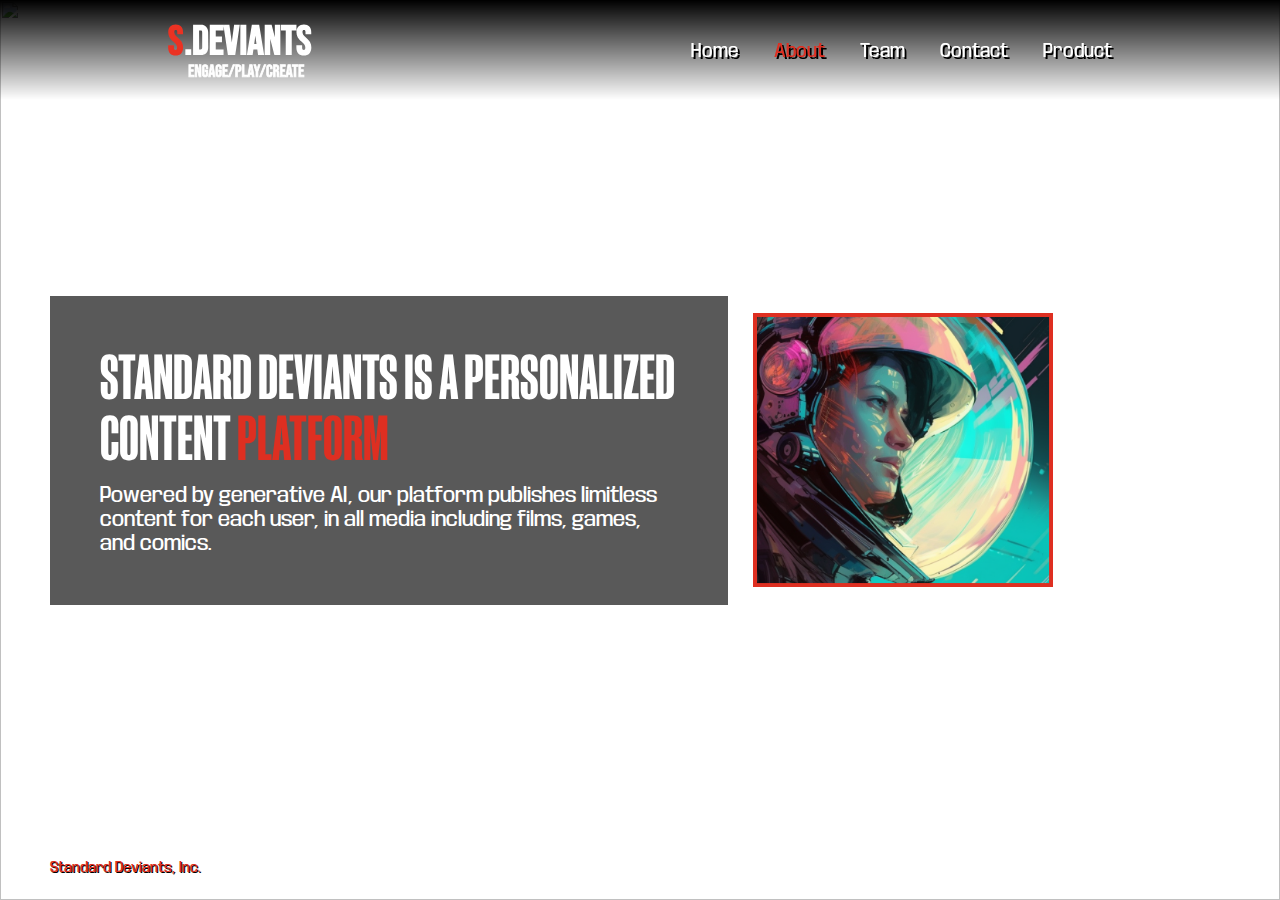
==== about.html @ a0bfe909 "first commit" ====
<!DOCTYPE html>
<html lang="en">
  <head>
    <meta charset="UTF-8" />
    <meta name="viewport" content="width=device-width, initial-scale=1.0" />
    <title>SDEVIANTS | About</title>
    <link
      rel="stylesheet"
      href="https://fonts.googleapis.com/css2?family=Material+Symbols+Outlined:opsz,wght,FILL,GRAD@20..48,100..700,0..1,-50..200"
    />
    <link rel="stylesheet" href="css/style.css" />
  </head>
  <body>
    <main class="sdeviants">
      <section class="about-section">
        <header>
          <div class="box">
            <div class="header-content">
              <a href="index.html"
                ><img src="/assets/img/logo-1.svg" alt=""
              /></a>
              <div class="header-right">
                <a href="index.html">Home</a>
                <a href="about.html" class="active-link">About</a>
                <a href="team.html">Team</a>
                <a href="contact.html">Contact</a>
                <a href="product.html">Product</a>
              </div>
              <div class="header-right-mob">
                <div class="open-header">
                  <span class="material-symbols-outlined"> menu </span>
                </div>
              </div>
            </div>
          </div>
        </header>
        <div class="header-mob">
          <div class="box">
            <div class="header-mob-head">
              <a href="index.html"
                ><img src="/assets/img/logo-1.svg" alt=""
              /></a>
              <div class="close-header">
                <span class="material-symbols-outlined"> close </span>
              </div>
            </div>
            <div class="header-mob-body">
              <a href="index.html">Home</a>
              <a href="about.html" class="active-link">About</a>
              <a href="team.html">Team</a>
              <a href="contact.html">Contact</a>
              <a href="product.html">Product</a>
            </div>
          </div>
        </div>
        <img class="about-bg" src="assets/img/about-bg.png" alt="" />
        <div class="box">
          <div class="about-content">
            <div class="about-grid">
              <div class="about-grid-left">
                <h2 class="manuka">
                  STANDARD DEVIANTS IS A PERSONALIZED CONTENT
                  <span class="manuka">PLATFORM</span>
                </h2>
                <p>
                  Powered by generative AI, our platform publishes limitless
                  content for each user, in all media including films, games,
                  and comics.
                </p>
              </div>
              <div class="about-grid-right">
                <img src="/assets/img/about-img.png" alt="" />
              </div>
            </div>
            <p class="footer-p">Standard Deviants, Inc.</p>
          </div>
        </div>
      </section>
    </main>
    <script src="https://cdnjs.cloudflare.com/ajax/libs/jquery/3.6.4/jquery.min.js"></script>
    <script>
      $(".open-header").click(() => {
        $(".header-mob").css({
          display: "block",
        });
      });
      $(".close-header").click(() => {
        $(".header-mob").css({
          display: "none",
        });
      });
    </script>
  </body>
</html>
---- css/style.css ----
@font-face {
  font-family: TestManuka;
  src: url(/assets/fonts/TestManuka/TestManuka-Medium.otf) format("opentype");
  font-weight: 600;
  font-display: block;
}
@font-face {
  font-family: TestManuka;
  src: url(/assets/fonts/TestManuka/TestManuka-Bold.otf) format("opentype");
  font-weight: 700;
  font-display: block;
}
@font-face {
  font-family: TestManuka;
  src: url(/assets/fonts/TestManuka/TestManuka-Black.otf) format("opentype");
  font-weight: 800;
  font-display: block;
}
@font-face {
  font-family: BaseNeue;
  src: url(/assets/fonts/BaseNeue/BaseNeueTrial-Medium.otf) format("opentype");
  font-weight: 500;
  font-display: block;
}
@font-face {
  font-family: BaseNeue;
  src: url(/assets/fonts/BaseNeue/BaseNeueTrial-Medium.otf) format("opentype");
  font-weight: 600;
  font-display: block;
}
@font-face {
  font-family: BaseNeue;
  src: url(/assets/fonts/BaseNeue/BaseNeueTrial-Bold.otf) format("opentype");
  font-weight: 700;
  font-display: block;
}
* {
  margin: 0;
  padding: 0;
  box-sizing: border-box;
  font-family: BaseNeue;
}
.manuka {
  font-family: TestManuka;
}
.neue {
  font-family: BaseNeue;
}
:root {
  font-size: 10px;
}

.material-symbols-outlined {
  font-variation-settings: "FILL" 0, "wght" 400, "GRAD" 0, "opsz" 48;
}

html,
body {
  width: 100%;
  max-width: 100%;
}
.deviants-app {
  width: 100%;
}
section {
  position: relative;
  z-index: 10;
}
a {
  text-decoration: none;
}
.box {
  width: 100%;
  max-width: 1500px;
  padding: 0 5rem;
  margin: 0 auto;
}
/* Header */
header {
  width: 100%;
  position: fixed;
  top: 0;
  left: 0;
  z-index: 1000;
  background: linear-gradient(rgba(0, 0, 0, 1), rgba(0, 0, 0, 0));
}
.header-content {
  width: 80%;
  display: flex;
  align-items: center;
  justify-content: space-between;
  height: 10rem;
  margin: 0 auto;
}
.header-content img {
  height: 6.5rem;
}
.header-right {
  width: max-content;
  display: flex;
  align-items: center;
}
.header-right a {
  font-size: 1.75rem;
  color: #fff;
  text-shadow: 2px 2px #000;
  margin: 0 0 0 3.5rem;
}
.header-right a.active-link {
  color: #de2f21;
}
/* Home */
.hero-section {
  width: 100%;
  background-color: #000;
  position: relative;
}
.hero-img {
  width: max-content;
  height: 100vh;
  position: absolute;
  top: 0;
  right: 0;
  object-fit: contain;
  z-index: 2;
}
.hero-section h1 {
  font-size: 6rem;
  color: #fff;
  width: 100%;
}
.hero-section h1 span {
  color: #de2f21;
  text-shadow: 2px 2px #000;
}
.hero-content {
  width: 100%;
  height: 100vh;
  display: flex;
  align-items: center;
  justify-content: flex-start;
  position: relative;
  z-index: 10;
}
.footer-p {
  font-size: 1.35rem;
  color: #de2f21;
  z-index: 10;
  position: absolute;
  bottom: 2.5rem;
  left: 0;
  text-shadow: 1px 1px #000;
}

/* About */
.about-bg,
.product-bg {
  width: 100%;
  height: 100vh;
  object-fit: cover;
  position: absolute;
  top: 0;
  left: 0;
  z-index: 2;
}
.about-content {
  width: 100%;
  height: 100vh;
  display: flex;
  align-items: center;
  position: relative;
  z-index: 10;
}
.about-grid {
  width: 85%;
  display: grid;
  grid-template-columns: 1fr 300px;
  grid-gap: 2.5rem;
}
.about-grid-right {
  width: 100%;
  height: 100%;
  display: flex;
  align-items: center;
  justify-content: center;
}
.about-grid-right img {
  width: 100%;
  object-fit: contain;
}
.about-grid-left {
  width: 100%;
  max-width: 700px;
  background-color: rgba(0, 0, 0, 0.65);
  padding: 5rem;
  height: max-content;
}
.about-grid-left h2 {
  font-size: 6rem;
  color: #fff;
}
.about-grid-left h2 span {
  color: #de2f21;
}
.about-grid-left p {
  font-size: 2rem;
  color: #fff;
  margin: 1.5rem 0 0 0;
}

/* Product */

.product-content {
  width: 100%;
  height: 100vh;
  display: flex;
  align-items: center;
  justify-content: center;
  position: relative;
  z-index: 10;
}
.product-box {
  width: 100%;
  max-width: 1000px;
  background-color: rgba(0, 0, 0, 0.65);
  padding: 5rem;
  display: flex;
  flex-direction: column;
  align-items: flex-start;
  justify-content: flex-start;
}
.product-box h3 {
  font-size: 4rem;
  color: #fff;
}
.product-box input,
.contact-input-box input,
.contact-input-box textarea {
  width: 100%;
  margin: 2.5rem 0;
  padding: 1.5rem;
  font-size: 1.5rem;
  color: #000;
  outline: 0;
  border: 0;
}
.product-box input::placeholder,
.contact-input-box input::placeholder,
.contact-input-box textarea::placeholder {
  color: #000;
  opacity: 0.35;
}
.product-box button,
.contact-input-box button {
  width: 100%;
  padding: 1.5rem;
  background-color: #de2f21;
  outline: 0;
  border: 0;
  color: #fff;
  font-size: 1.5rem;
  font-weight: 500;
  cursor: pointer;
  transition: 0.35s;
}
.product-box button:active,
.contact-input-box button:active {
  transform: scale(0.975);
}

/* Team */

.team-bg {
  width: 100%;
  height: 100vh;
  object-fit: cover;
  position: fixed;
  top: 0;
  left: 0;
  z-index: 2;
}
.team-content {
  width: 100%;
  position: relative;
  z-index: 10;
  padding: 30vh 0 0 0;
  display: flex;
  flex-direction: column;
  align-items: flex-start;
  justify-content: flex-start;
}
.team-content > p {
  font-size: 1.35rem;
  color: #de2f21;
  z-index: 10;
  text-shadow: 1px 1px #000;
  margin: 5rem 0 2.5rem 0;
}
.team-grid {
  width: 100%;
  height: max-content;
  display: grid;
  grid-template-columns: 1fr 1fr 1fr 1fr 1fr 1fr;
  grid-gap: 1.5rem;
}
.team-grid-card {
  width: 100%;
  height: 100%;
  display: flex;
  flex-direction: column;
}
.team-grid-card img {
  width: 100%;
  object-fit: contain;
  margin: 0 0 1.5rem 0;
}
.text-box {
  width: 100%;
  height: 100%;
  padding: 1.5rem;
  background-color: rgba(0, 0, 0, 0.65);
}
.text-box h5 {
  font-size: 3.25rem;
  color: #fff;
  font-weight: 700;
}
.text-box h6 {
  font-size: 1.5rem;
  color: #fff;
  font-weight: 400;
  margin: 0.75rem 0 1.5rem 0;
}
.text-box p {
  font-size: 1.5rem;
  color: #fff;
  font-weight: 400;
  padding: 0 0 0 1rem;
  opacity: 0.75;
}

/* Contact */
.contact-grid {
  width: 100%;
  display: grid;
  grid-template-columns: 1fr 1fr;
}
.contact-grid-left {
  width: 100%;
  background-color: #fff;
  padding: 4rem;
}
.contact-grid-right {
  width: 100%;
  background-color: #000;
  padding: 4rem;
}
.contact-grid-left h3 {
  font-size: 5rem;
  color: #000;
}
.contact-grid-left .red-bar {
  width: 100px;
  height: 5px;
  background-color: #de2f21;
  margin: 0.5rem 0 2.5em 0;
}
.contact-info-box {
  width: 100%;
  display: flex;
  align-items: flex-start;
  justify-content: flex-start;
  margin: 0 0 3.5rem 0;
}
.contact-info-box span {
  font-size: 3rem;
  color: #de2f21;
  margin: 0 1.5rem 0 0;
}
.contact-info-box div h6 {
  font-size: 1.85rem;
  font-weight: 600;
}
.contact-info-box div p {
  font-size: 1.5rem;
  font-weight: 400;
  opacity: 0.65;
}
.contact-map {
  width: 100%;
}
.contact-map iframe {
  width: 100%;
  min-height: 35rem;
}
.contact-grid-right h3 {
  font-size: 5rem;
  color: #fff;
}
.contact-grid-right .red-bar {
  width: 100px;
  height: 5px;
  background-color: #de2f21;
  margin: 0.5rem 0 2.5em 0;
}
.contact-input-box input,
.contact-input-box textarea {
  margin: 0 0 2rem 0 !important;
}
.contact-input-box textarea {
  height: 20rem;
}
.header-right-mob {
  display: none;
}
.header-right-mob span {
  font-size: 3rem;
  color: #de2f21;
}
.header-mob {
  width: 100vw;
  height: 100vh;
  background-color: #000;
  position: fixed;
  top: 0;
  left: 0;
  z-index: 1000;
  display: none;
}
.header-mob-head {
  width: 100%;
  height: 10rem;
  display: flex;
  align-items: center;
  justify-content: space-between;
}
.header-mob-head img {
  height: 6.5rem;
}
.header-mob-head span {
  font-size: 3rem;
  color: #de2f21;
}
.header-mob-body {
  width: 100%;
  display: flex;
  flex-direction: column;
  align-items: flex-start;
  justify-content: flex-start;
  padding: 5rem 0 0 0;
}
.header-mob-body a {
  font-size: 3rem;
  color: #fff;
  margin: 0 0 5rem 0;
  text-align: center;
  width: 100%;
}
.header-mob-body a.active-link {
  color: #de2f21;
}
@media screen and (max-width: 1150px) {
  .about-grid-left {
    padding: 2.5rem;
    height: 100%;
    display: flex;
    flex-direction: column;
    align-items: flex-start;
    justify-content: center;
  }
  .about-grid-left h2 {
    font-size: 4.5rem;
  }
  .about-grid-left p {
    font-size: 1.75rem;
  }
  .about-grid {
    width: 100%;
  }
  .team-grid {
    grid-template-columns: 1fr 1fr 1fr 1fr;
  }
  .team-grid-card img {
    margin: 0 0 1rem 0;
  }
}
@media screen and (max-width: 1000px) {
  .header-content {
    width: 100%;
  }
  .product-box {
    padding: 2.5rem;
  }
}
@media screen and (max-width: 800px) {
  .contact-grid-right,
  .contact-grid-left {
    padding: 2.5rem;
  }
  .box {
    padding: 0 2.5rem;
  }
  .header-right {
    display: none;
  }
  .header-right-mob {
    display: block;
  }
  .hero-img {
    filter: brightness(0.65);
  }
  .footer-p {
    color: #fff;
  }
  .about-content {
    height: max-content;
    padding: 12.5rem 0 0 0;
    flex-direction: column;
    align-items: flex-start;
    justify-content: flex-start;
  }
  .about-grid {
    grid-template-columns: 1fr;
  }
  .about-content .footer-p {
    position: relative;
    margin: 5rem 0 0 0;
  }
  .team-grid {
    grid-template-columns: 1fr;
  }
  .team-content {
    padding: 12.5rem 0 0 0;
  }
  .team-content > p {
    color: #fff;
  }
  .contact-grid {
    grid-template-columns: 1fr;
  }
  .contact-grid-left h3 {
    font-size: 4rem;
  }
  .contact-grid-right h3 {
    font-size: 4rem;
  }
  .text-box h5 {
    font-size: 4rem;
  }
  .text-box h6 {
    font-size: 2rem;
  }
  .text-box p {
    font-size: 2rem;
  }
  .text-box p br:nth-child(even) {
    display: none;
  }
}
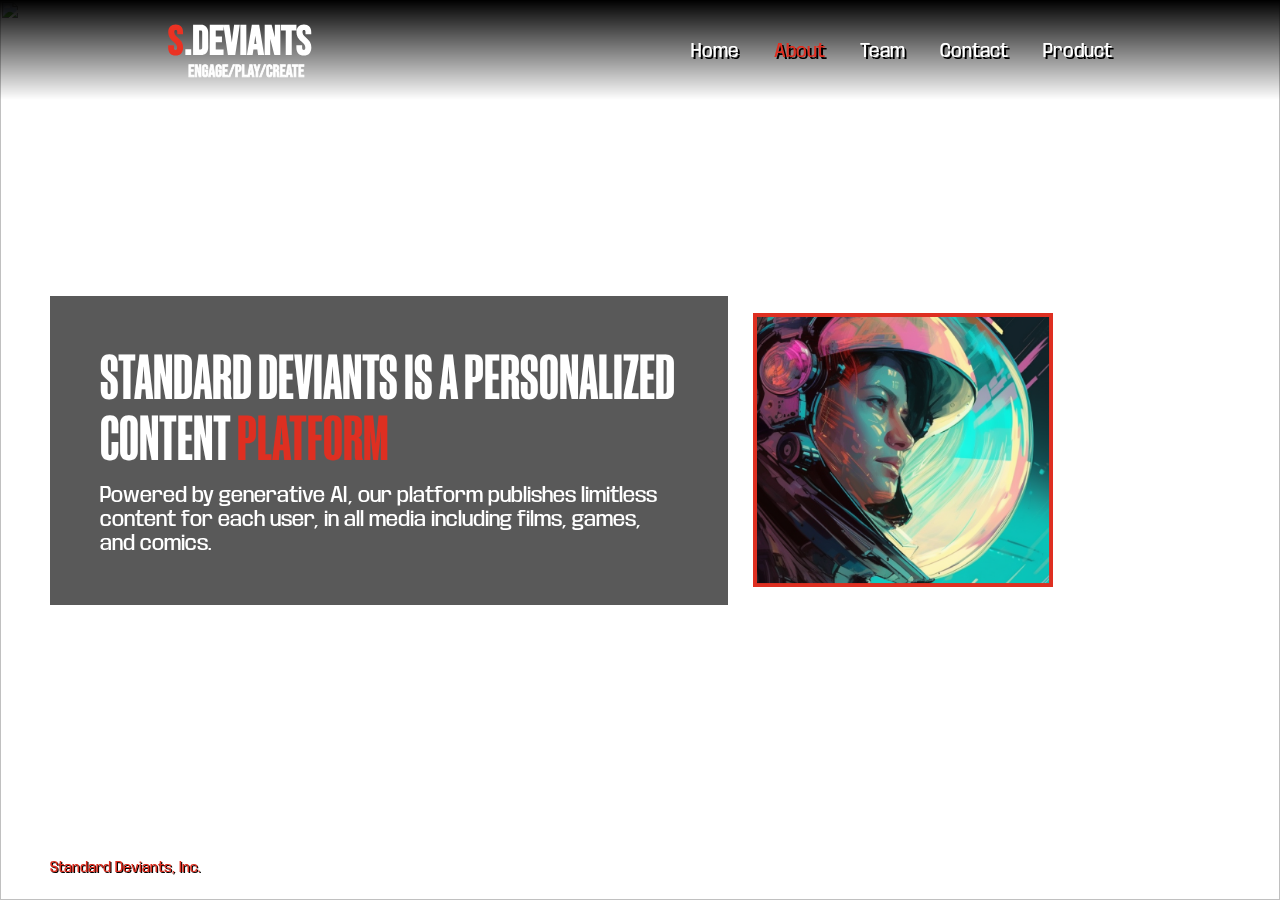
==== commit 54e32aba: "finally done?" ====
--- a/about.html
+++ b/about.html
@@ -3,7 +3,38 @@
   <head>
     <meta charset="UTF-8" />
     <meta name="viewport" content="width=device-width, initial-scale=1.0" />
-    <title>SDEVIANTS | About</title>
+    <title>About - Personalized films, games, and comics</title>
+    <link
+      rel="icon"
+      href="https://sdeviants.io/wp-content/uploads/2023/05/cropped-logo-192x192.webp"
+      sizes="192x192"
+    />
+    <meta property="og:locale" content="en_US" />
+    <meta property="og:type" content="article" />
+    <meta
+      property="og:title"
+      content="Team - Personalized films, games, and comics"
+    />
+    <meta
+      property="og:description"
+      content="Asa Greenberg CEO $500M+ raised for media/content Film/TV/Digital video Producer incl. BLADE RUNNER 2049 Expertise: Strategy, Corp Dev, Social Media/Video Mike Goslin CPO/CTO Disney Games; ex-Head of Innovation; led social, mobile, RPG hits Authored &gt;100 patents Expertise: Product, Tech, Game Dev, Ops Ian McGloin CCO Produced award-winning films incl. BLADE RUNNER 2049 Deep talent relationships &hellip; Team Read More &raquo;"
+    />
+    <meta property="og:url" content="https://sdeviants.io/team/" />
+    <meta
+      property="og:site_name"
+      content="Personalized films, games, and comics"
+    />
+    <meta
+      property="article:modified_time"
+      content="2023-05-27T12:02:43+00:00"
+    />
+    <meta
+      property="og:image"
+      content="http://sdeviants.io/wp-content/uploads/2023/05/unnamed-3-150x150.webp"
+    />
+    <meta name="twitter:card" content="summary_large_image" />
+    <meta name="twitter:label1" content="Est. reading time" />
+    <meta name="twitter:data1" content="4 minutes" />
     <link
       rel="stylesheet"
       href="https://fonts.googleapis.com/css2?family=Material+Symbols+Outlined:opsz,wght,FILL,GRAD@20..48,100..700,0..1,-50..200"
--- a/css/style.css
+++ b/css/style.css
@@ -58,6 +58,7 @@
 body {
   width: 100%;
   max-width: 100%;
+  overflow-x: hidden;
 }
 .deviants-app {
   width: 100%;
@@ -114,10 +115,12 @@
   width: 100%;
   background-color: #000;
   position: relative;
+  height: 100vh;
+  overflow: hidden;
 }
 .hero-img {
   width: max-content;
-  height: 100vh;
+  height: 115vh;
   position: absolute;
   top: 0;
   right: 0;
@@ -158,7 +161,7 @@
   width: 100%;
   height: 100vh;
   object-fit: cover;
-  position: absolute;
+  position: fixed;
   top: 0;
   left: 0;
   z-index: 2;
@@ -508,6 +511,11 @@
   }
   .hero-img {
     filter: brightness(0.65);
+    left: unset;
+    right: -20%;
+    top: unset;
+    bottom: 0;
+    height: 90vh;
   }
   .footer-p {
     color: #fff;
